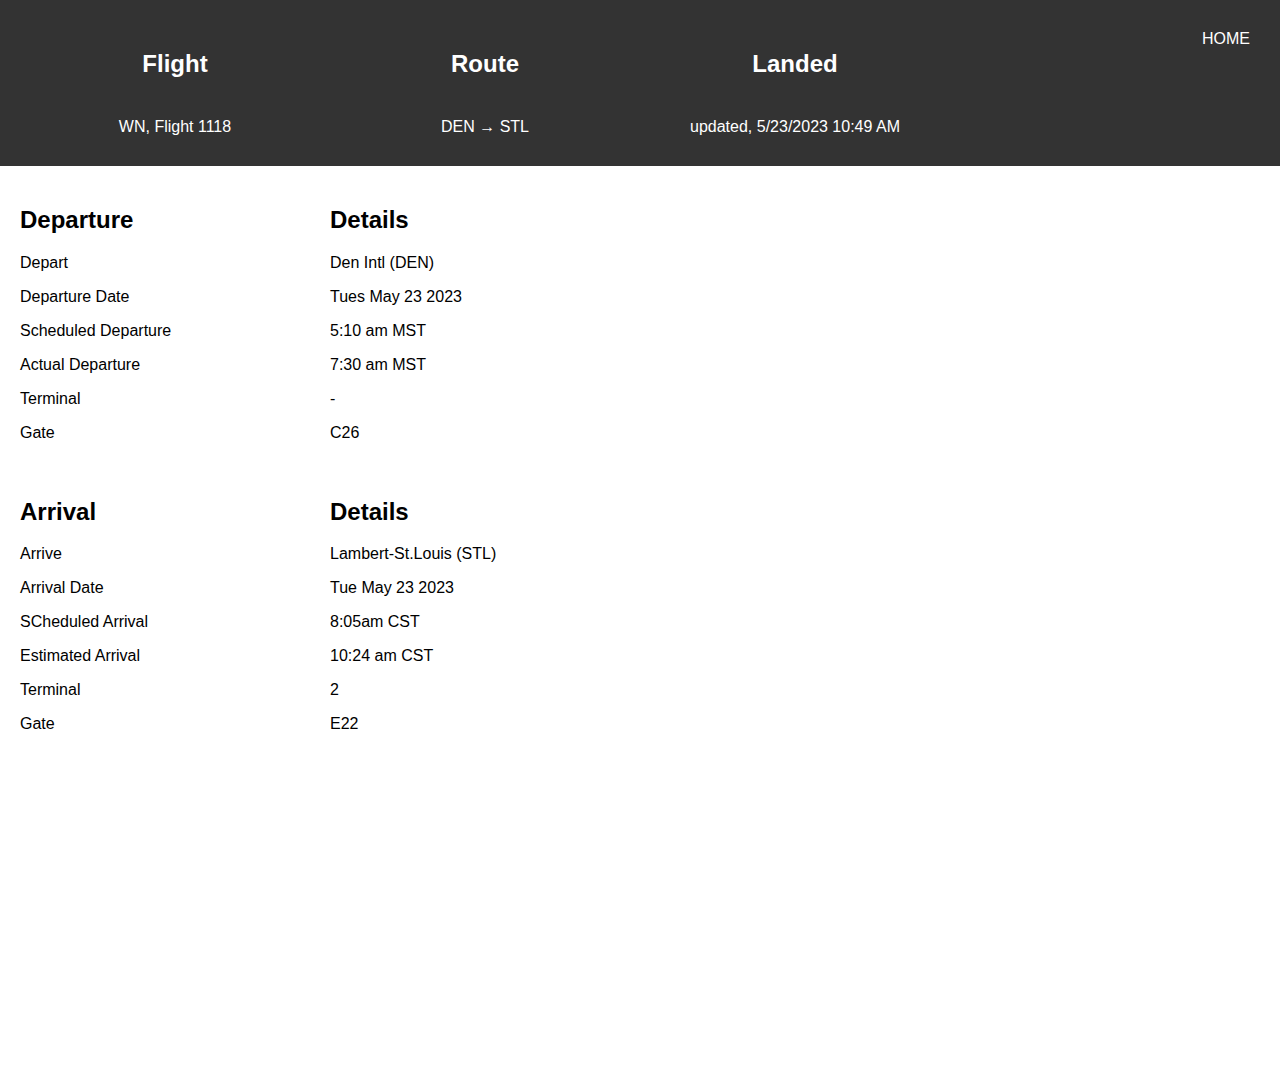
==== flightdetailsv2.html @ 199bfb0a "Adding final results landing page" ====
<!DOCTYPE html>
<html>
<head>
  <meta name="viewport" content="width=device-width, initial-scale=1">
  <style>
    * {
      box-sizing: border-box;
    }

    body {
      margin: 0;
      padding: 0;
      font-family: Arial, sans-serif;
    }

    .header {
      background-color: #333333;
      color: #ffffff;
      padding: 20px;
      text-align: center;
      display: grid;
      grid-template-rows: auto auto;
      grid-template-columns: repeat(4, 1fr);
    }

    .header > div {
      padding: 10px;
    }

    .header a {
      color: #ffffff;
      text-decoration: none;
    }

    .row {
      display: flex;
    }

    .column {
      flex: 50%;
      padding: 10px;
    }

    .map-container {
      position: relative;
      width: 100%;
      height: 100vh; /* Set map container height to viewport height */
    }

    .map-container iframe {
      position: absolute;
      top: 0;
      left: 0;
      width: 100%;
      height: 100%;
    }

    @media screen and (max-width: 600px) {
      .column {
        flex: 100%;
      }
    }
  </style>
</head>
<body>
  <div class="header">
    <div><h2>Flight</h2></div>
    <div><h2>Route</h2></div>
    <div><h2>Landed</h2></div>
    <div style="text-align: right;"><a href="C:\Users\karaf\bootcamp\FlightDashboard\project-1\index.html" style="color: #ffffff;">HOME</a></div>
    <div>WN, Flight 1118</div>
    <div>DEN &rarr; STL</div>
    <div>updated, 5/23/2023 10:49 AM</div>
  </div>

  <div class="row">
    <div class="column">
      <div class="row">
        <div class="column">
          <h2>Departure</h2>
          <p>Depart</p>
          <p>Departure Date</p>
          <p>Scheduled Departure</p>
          <p>Actual Departure</p>
          <p>Terminal</p>
          <p>Gate</p>
        </div>
        <div class="column">
          <h2>Details </h2>
          <p>Den Intl (DEN)</p>
          <p>Tues May 23 2023</p>
          <p>5:10 am MST</p>
          <p>7:30 am MST</p>
          <p>-</p>
          <p>C26</p>
        </div>
      </div>
      <div class="row">
        <div class="column">
          <h2>Arrival</h2>
          <p>Arrive</p>
          <p>Arrival Date</p>
          <p>SCheduled Arrival</p>
          <p>Estimated Arrival</p>
          <p>Terminal</p>
          <p>Gate</p>
        </div>
        <div class="column">
          <h2>Details</h2>
          <p>Lambert-St.Louis (STL)</p>
          <p>Tue May 23 2023</p>
          <p>8:05am CST</p>
          <p>10:24 am CST</p>
          <p>2</p>
          <p>E22</p>
        </div>
      </div>
      <!-- Repeat the above "row" and "column" blocks for the remaining rows -->
    </div>
    <div class="column">
      <div class="map-container">
        <iframe src="https://www.google.com/maps/embed?pb=!1m18!1m12!1m3!1d3888.512147637574!2d-122.41947358518803!3d37.774929773111495!2m3!1f0!2f0!3f0!3m2!1i1024!2i768!4f13.1!3m3!1m2!1s0x808580b8d57b8c41%3A0xe4f2be2d1ad9c9f1!2sSan%20Francisco%2C%20CA%2C%20USA!5e0!3m2!1sen!2sca!4v1566522810423!5m2!1sen!2sca" width="600" height="450" style="border:0;" allowfullscreen="" loading="lazy"></iframe>
      </div>
    </div>
  </div>
</body>
</html>
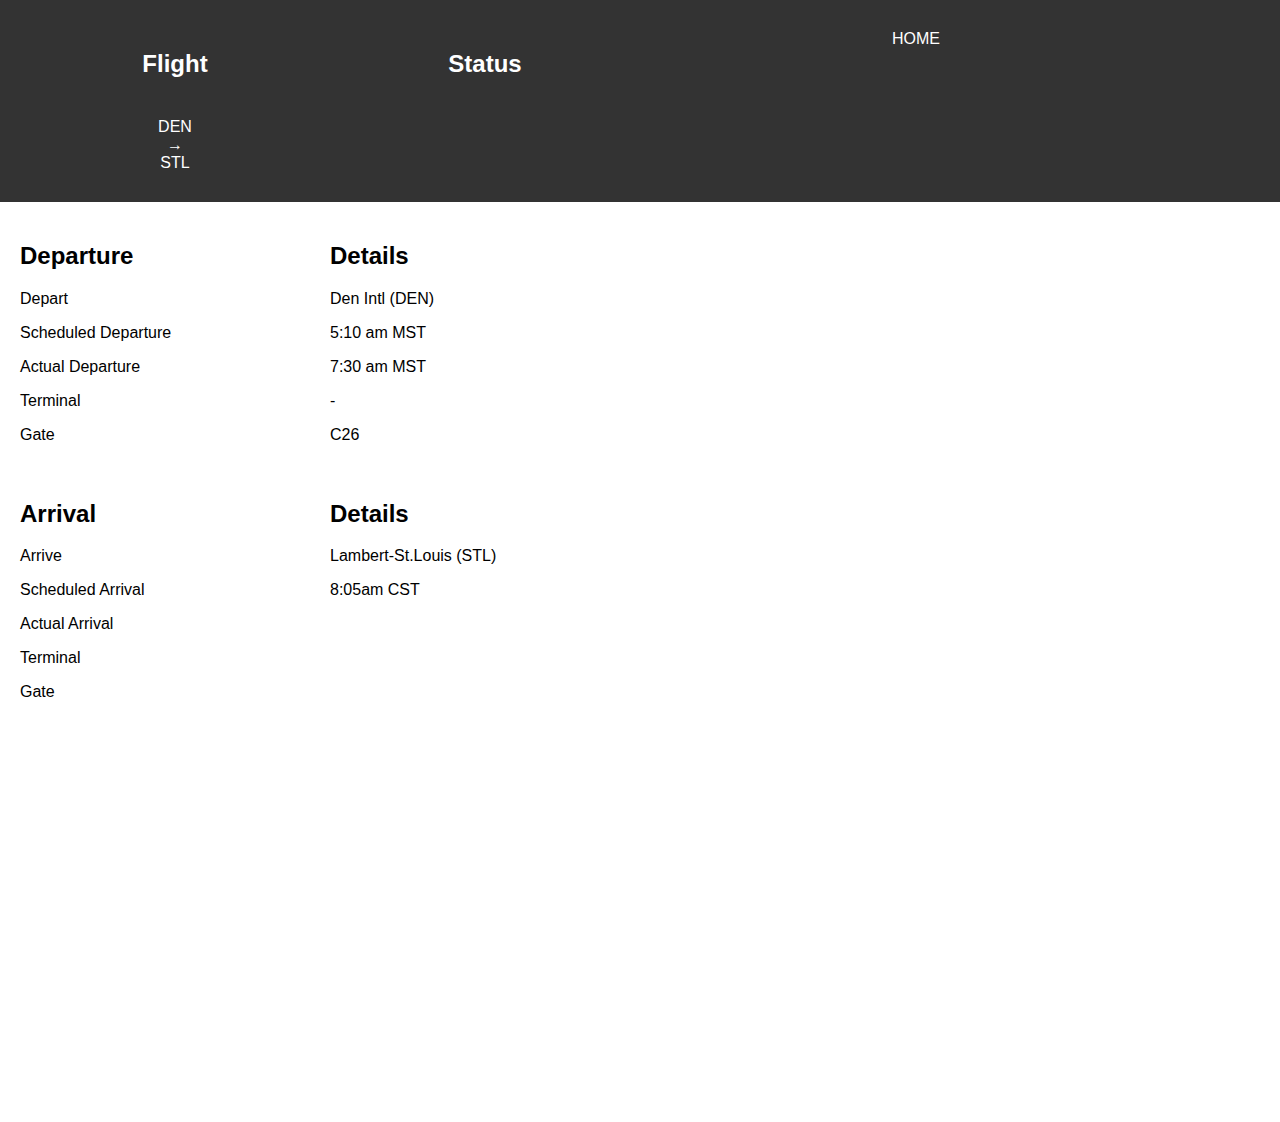
==== commit 7b2aa29b: "final commit" ====
--- a/flightdetailsv2.html
+++ b/flightdetailsv2.html
@@ -61,16 +61,23 @@
       }
     }
   </style>
+
+<script src="https://api.mqcdn.com/sdk/mapquest-js/v1.3.2/mapquest.js"></script>
+<link type="text/css" rel="stylesheet" href="https://api.mqcdn.com/sdk/mapquest-js/v1.3.2/mapquest.css"/>
 </head>
+<script src="https://api.mqcdn.com/sdk/mapquest-js/v1.3.2/mapquest.js"></script>
+    <link type="text/css" rel="stylesheet" href="https://api.mqcdn.com/sdk/mapquest-js/v1.3.2/mapquest.css"/>
+
+    
 <body>
   <div class="header">
     <div><h2>Flight</h2></div>
-    <div><h2>Route</h2></div>
-    <div><h2>Landed</h2></div>
-    <div style="text-align: right;"><a href="C:\Users\karaf\bootcamp\FlightDashboard\project-1\index.html" style="color: #ffffff;">HOME</a></div>
-    <div>WN, Flight 1118</div>
-    <div>DEN &rarr; STL</div>
-    <div>updated, 5/23/2023 10:49 AM</div>
+    <div><h2>Status</h2></div>
+    <div style="text-align: right;"><a href="file:///C:/Users/markp/Documents/project-1-main/project-1-main/index.html" style="color: #ffffff;">HOME</a></div>
+    <div id ="mainFlight"></div>
+    <div><div id="top1">DEN</div> &rarr;<div id="top2"> STL</div></div>
+    <div id ="status"></div>
+    
   </div>
 
   <div class="row">
@@ -79,7 +86,6 @@
         <div class="column">
           <h2>Departure</h2>
           <p>Depart</p>
-          <p>Departure Date</p>
           <p>Scheduled Departure</p>
           <p>Actual Departure</p>
           <p>Terminal</p>
@@ -87,41 +93,42 @@
         </div>
         <div class="column">
           <h2>Details </h2>
-          <p>Den Intl (DEN)</p>
-          <p>Tues May 23 2023</p>
-          <p>5:10 am MST</p>
-          <p>7:30 am MST</p>
-          <p>-</p>
-          <p>C26</p>
+          <p id="row1">Den Intl (DEN)</p>
+          <p id="row2">5:10 am MST</p>
+          <p id="row3">7:30 am MST</p>
+          <p id="row4">-</p>
+          <p id="row5">C26</p>
         </div>
       </div>
       <div class="row">
         <div class="column">
           <h2>Arrival</h2>
-          <p>Arrive</p>
-          <p>Arrival Date</p>
-          <p>SCheduled Arrival</p>
-          <p>Estimated Arrival</p>
-          <p>Terminal</p>
-          <p>Gate</p>
+          <p >Arrive</p>
+          <p >Scheduled Arrival</p>
+          <p >Actual Arrival</p>
+          <p >Terminal</p>
+          <p >Gate</p>
         </div>
         <div class="column">
           <h2>Details</h2>
-          <p>Lambert-St.Louis (STL)</p>
-          <p>Tue May 23 2023</p>
-          <p>8:05am CST</p>
-          <p>10:24 am CST</p>
-          <p>2</p>
-          <p>E22</p>
+          <p id="row6">Lambert-St.Louis (STL)</p>
+          <p id="row7">8:05am CST</p>
+          <p id="row8"></p>
+          <p id="row9"></p>
+          <p id="row10"></p>
         </div>
       </div>
       <!-- Repeat the above "row" and "column" blocks for the remaining rows -->
     </div>
     <div class="column">
       <div class="map-container">
-        <iframe src="https://www.google.com/maps/embed?pb=!1m18!1m12!1m3!1d3888.512147637574!2d-122.41947358518803!3d37.774929773111495!2m3!1f0!2f0!3f0!3m2!1i1024!2i768!4f13.1!3m3!1m2!1s0x808580b8d57b8c41%3A0xe4f2be2d1ad9c9f1!2sSan%20Francisco%2C%20CA%2C%20USA!5e0!3m2!1sen!2sca!4v1566522810423!5m2!1sen!2sca" width="600" height="450" style="border:0;" allowfullscreen="" loading="lazy"></iframe>
-      </div>
+       <!--<iframe src="https://www.google.com/maps/embed?pb=!1m18!1m12!1m3!1d3888.512147637574!2d-122.41947358518803!3d37.774929773111495!2m3!1f0!2f0!3f0!3m2!1i1024!2i768!4f13.1!3m3!1m2!1s0x808580b8d57b8c41%3A0xe4f2be2d1ad9c9f1!2sSan%20Francisco%2C%20CA%2C%20USA!5e0!3m2!1sen!2sca!4v1566522810423!5m2!1sen!2sca" width="600" height="450" style="border:0;" allowfullscreen="" loading="lazy"></iframe>
+       -->
+       <div id="map" style="width: 100%; height: 530px;"></div>
     </div>
   </div>
+
+ 
+  <script src="script2.js"></script>
 </body>
 </html>
